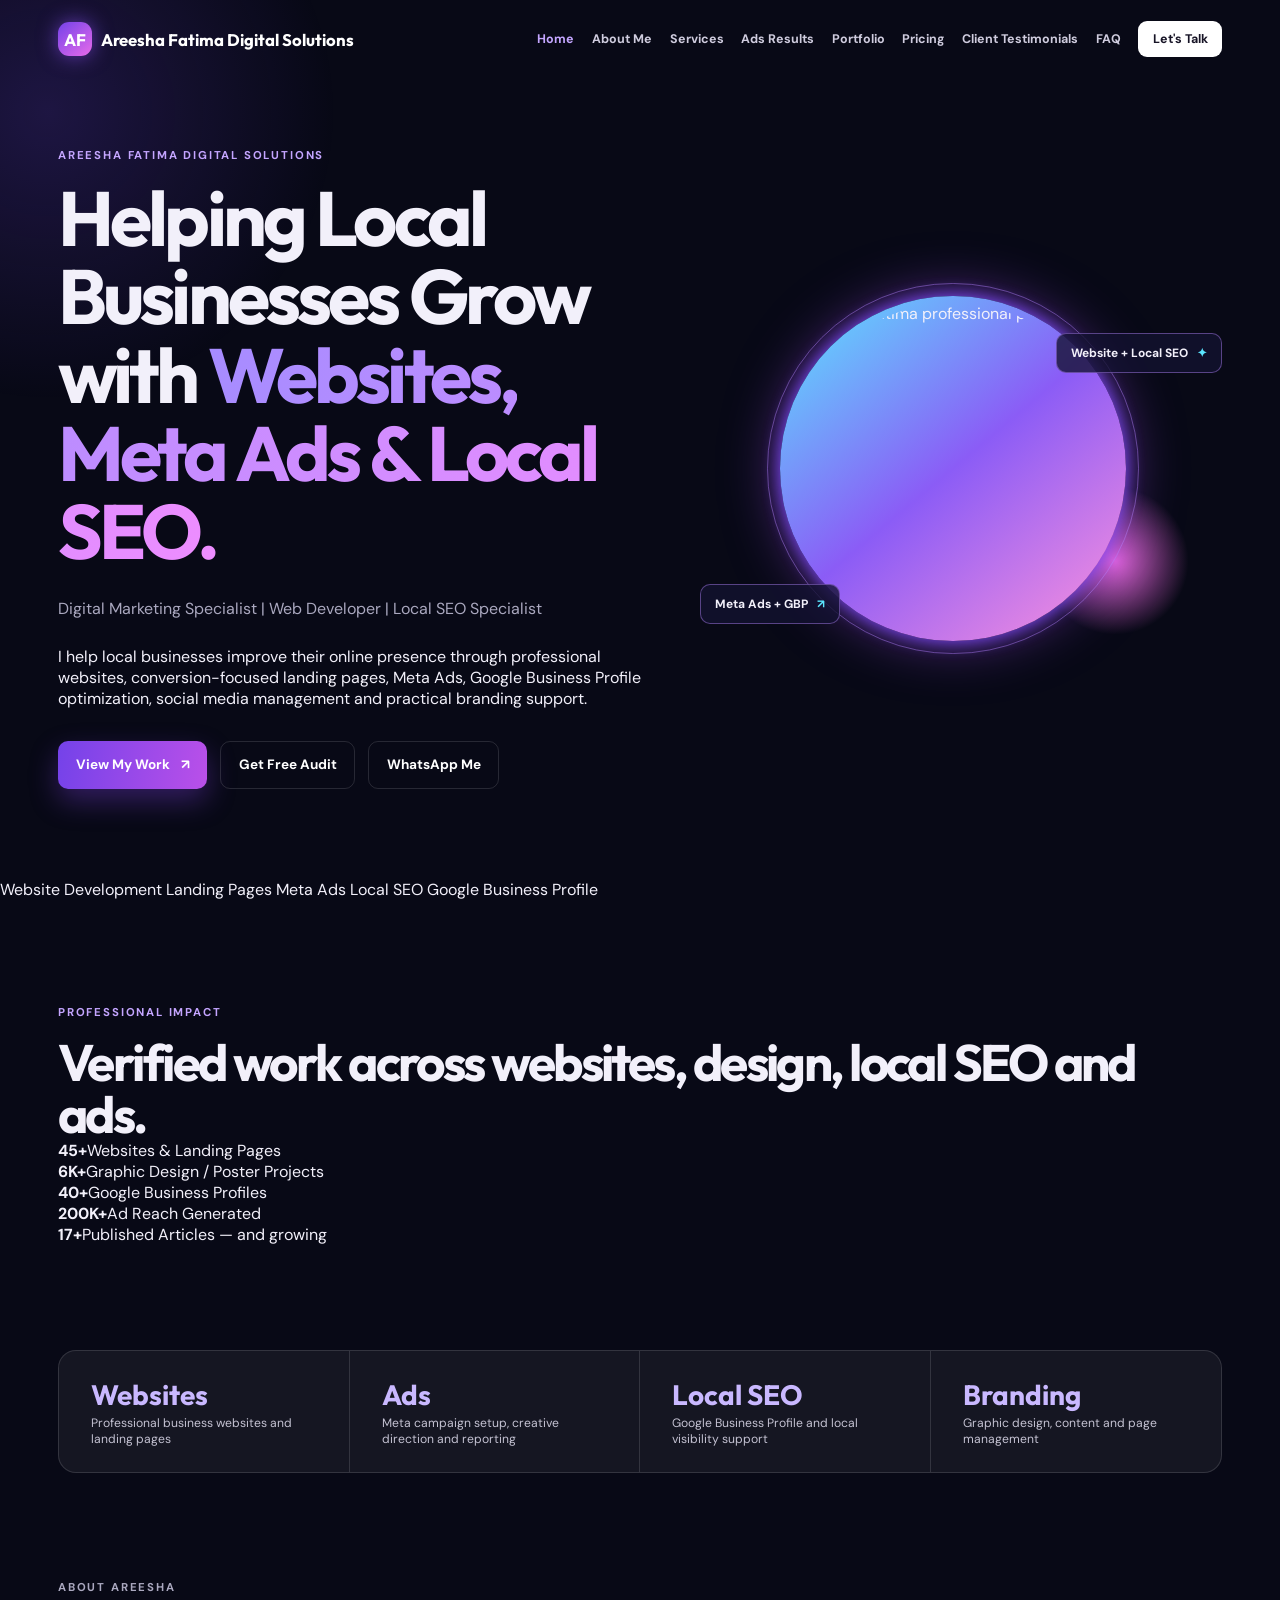
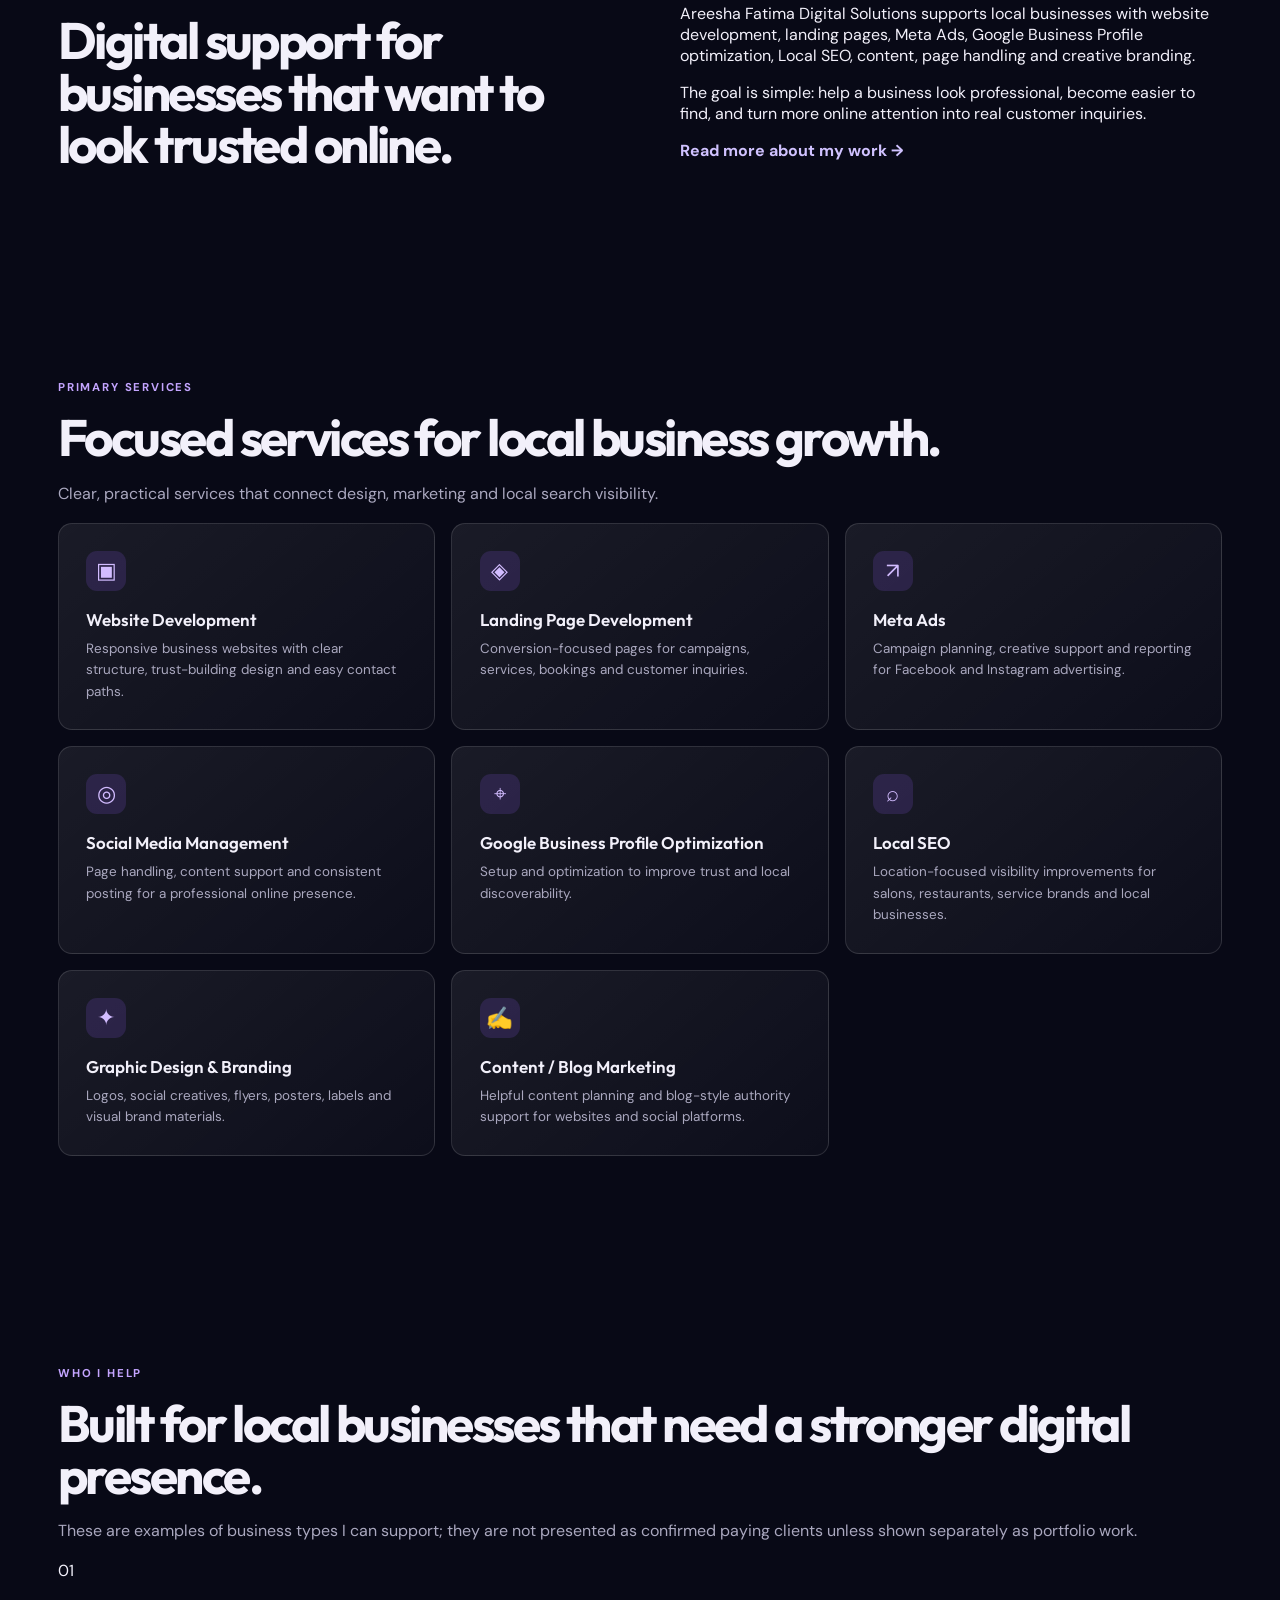
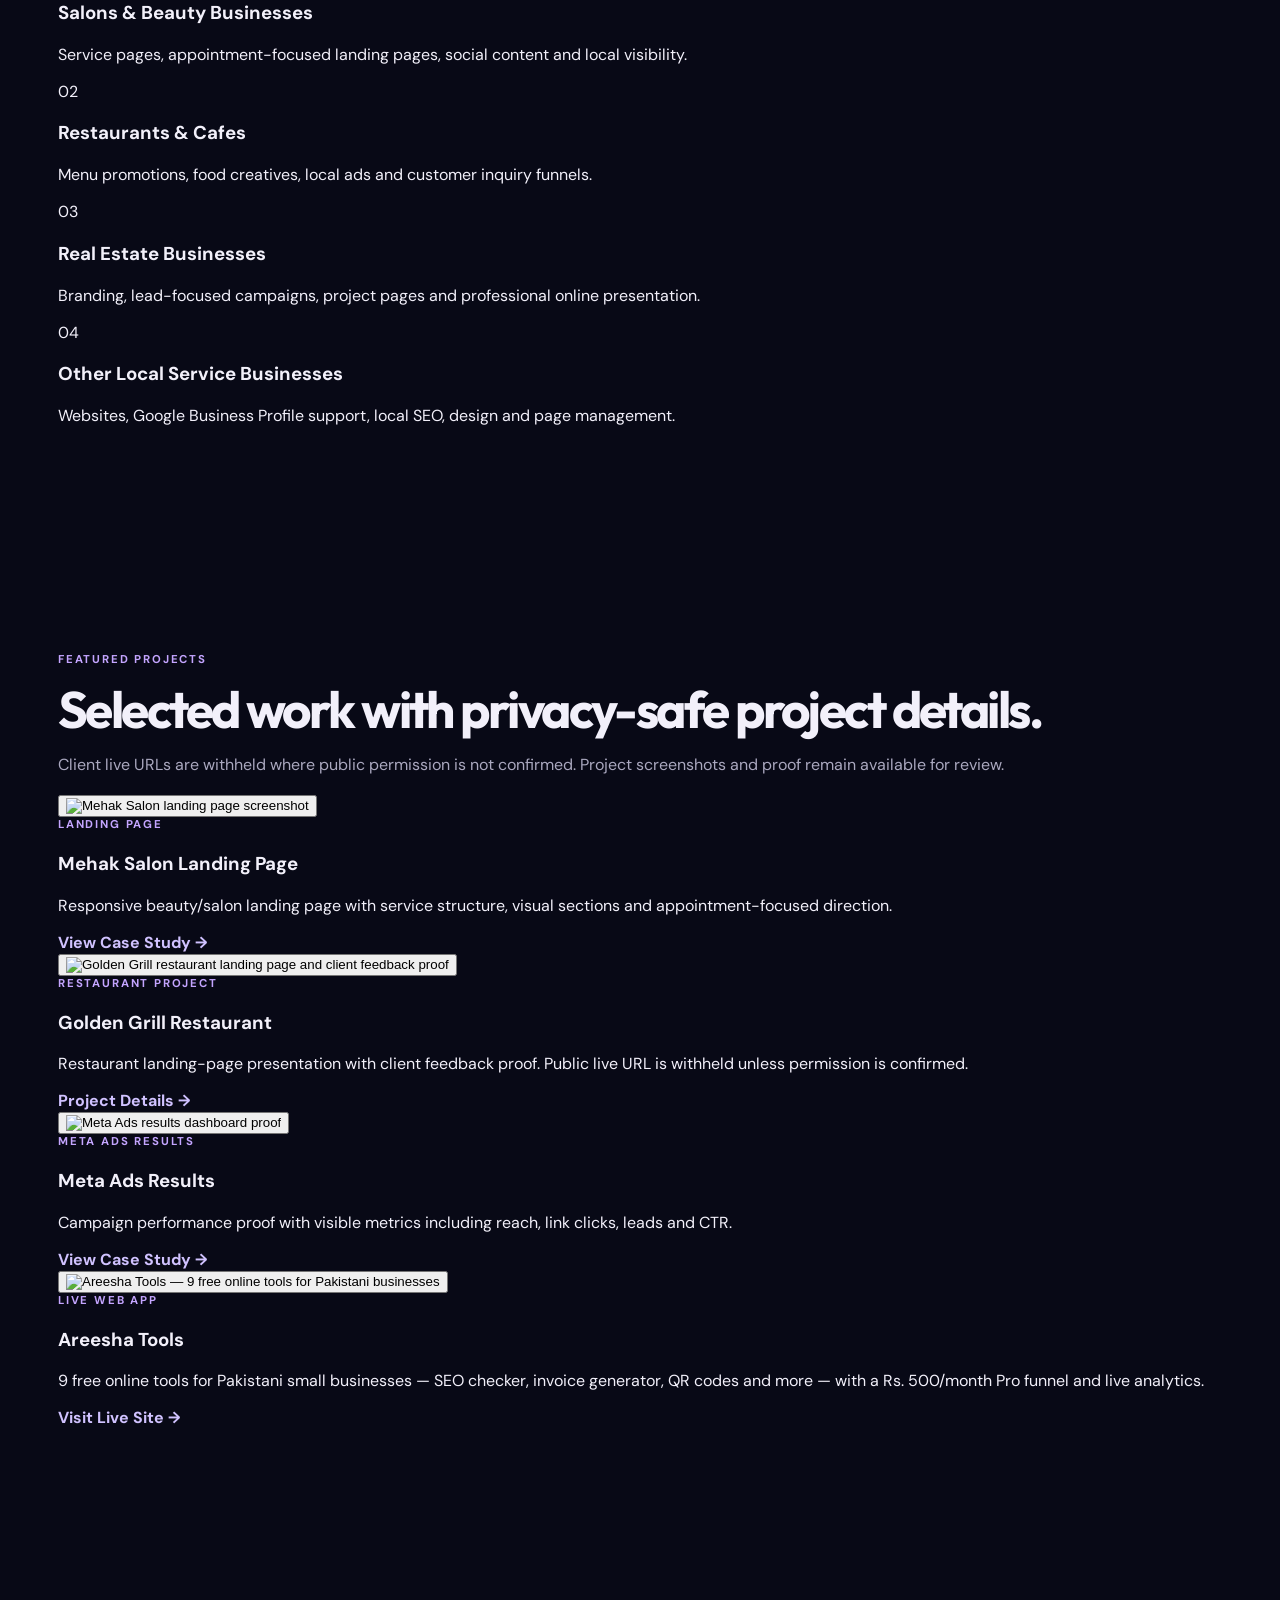
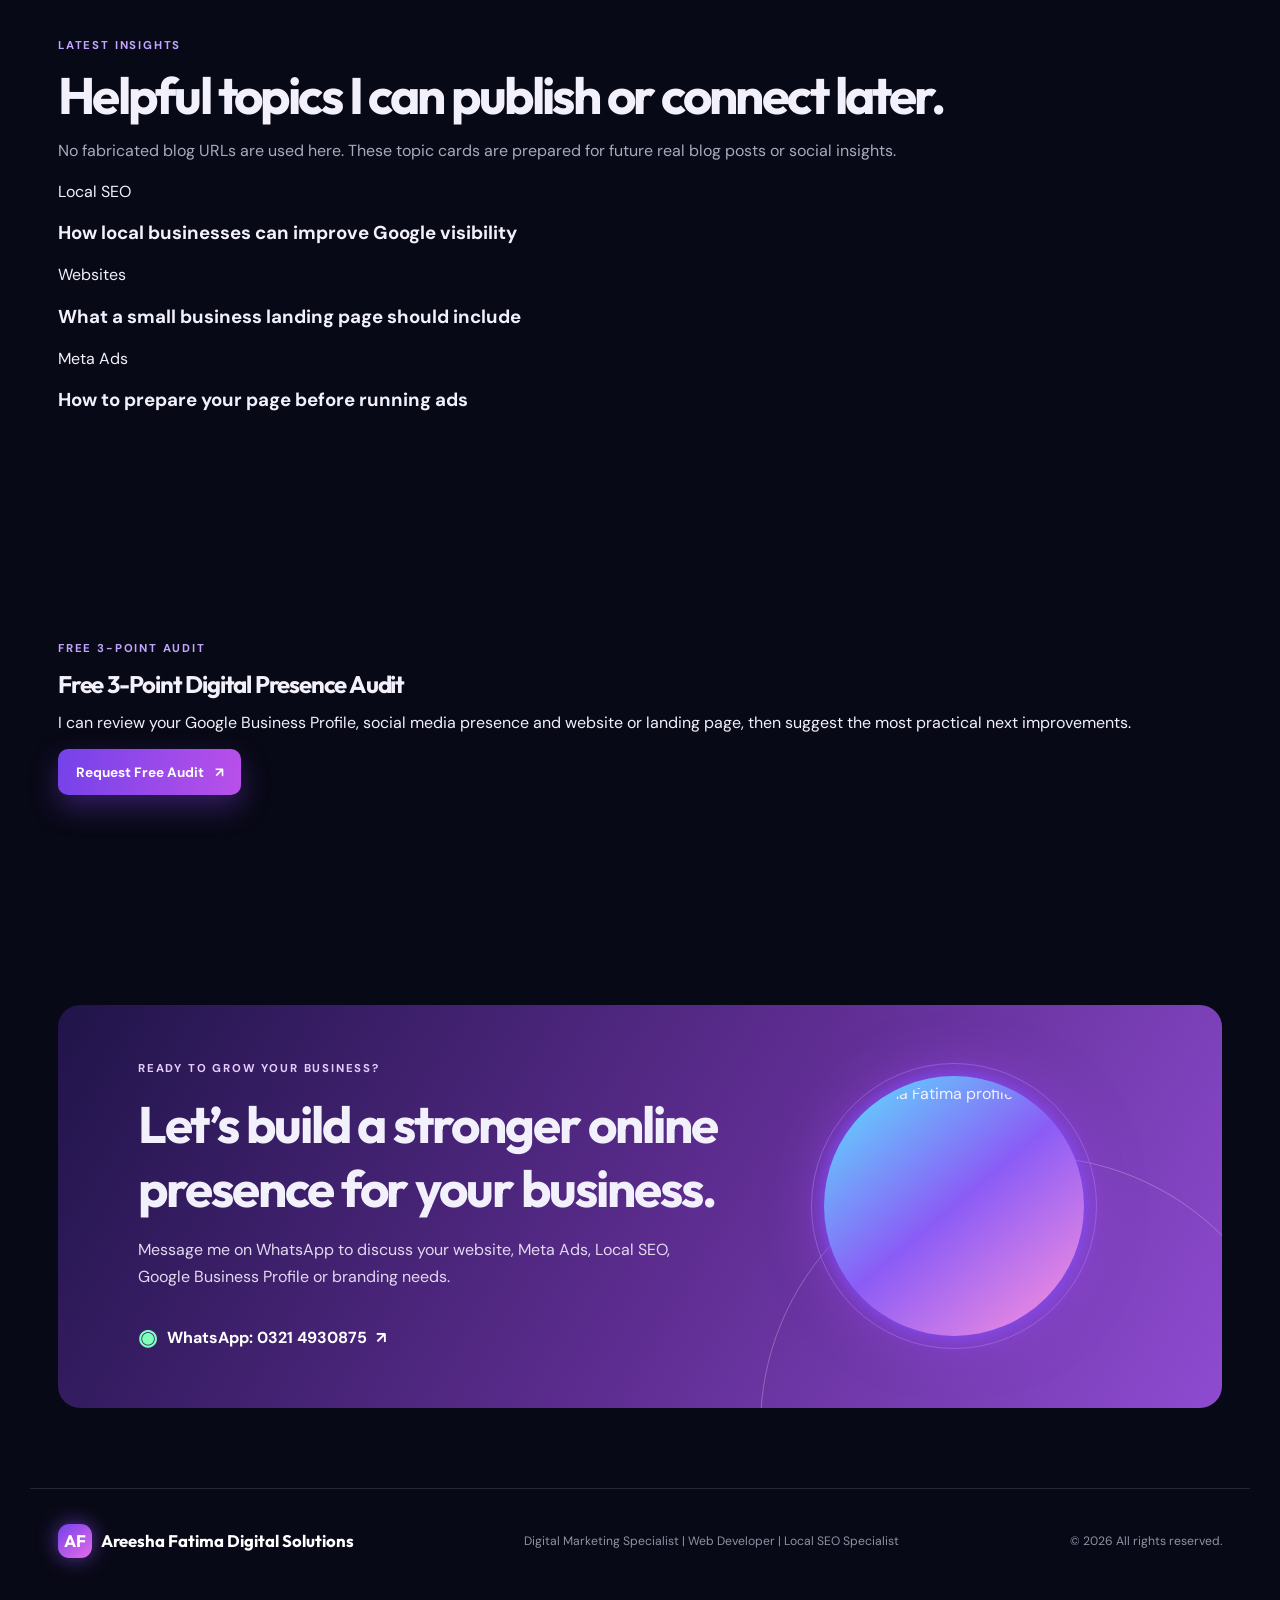
==== index.html @ 8c3176f9 "Portfolio site with Areesha Tools project (root files)" ====
<!doctype html>
<html lang="en">
<head>
  <meta charset="utf-8">
  <meta name="viewport" content="width=device-width,initial-scale=1">
  <title>Digital Marketing, Websites & Local SEO Lahore | Areesha Fatima</title>
  <meta name="description" content="Areesha Fatima Digital Solutions helps local businesses in Lahore grow with website development, landing pages, Meta Ads, Google Business Profile optimization, Local SEO and branding.">
  <link rel="canonical" href="https://areesha-fatima-official-portfolio.vercel.app/">
  <meta property="og:title" content="Areesha Fatima Digital Solutions | Digital Marketing, Websites & Local SEO">
  <meta property="og:description" content="Digital marketing, Meta Ads, website development, landing pages, Google Business Profile optimization, Local SEO, social media and branding support in Lahore, Pakistan.">
  <meta property="og:url" content="https://areesha-fatima-official-portfolio.vercel.app/">
  <meta property="og:image" content="https://areesha-fatima-official-portfolio.vercel.app/assets/Screenshot_20260403-094013_Gallery.jpg">
  <meta property="og:image:alt" content="Areesha Fatima Digital Solutions brand profile image">
  <meta property="og:type" content="website">
  <meta name="twitter:card" content="summary_large_image">
  <meta name="twitter:title" content="Areesha Fatima Digital Solutions">
  <meta name="twitter:description" content="Websites, Meta Ads, Google Business Profile, Local SEO, social media management and branding for local businesses.">
  <meta name="twitter:image" content="https://areesha-fatima-official-portfolio.vercel.app/assets/Screenshot_20260403-094013_Gallery.jpg">
  <script type="application/ld+json">
  {"@context":"https://schema.org","@graph":[{"@type":"WebSite","@id":"https://areesha-fatima-official-portfolio.vercel.app/#website","url":"https://areesha-fatima-official-portfolio.vercel.app/","name":"Areesha Fatima Digital Solutions","description":"Portfolio website for digital marketing, website development, Meta Ads, Google Business Profile optimization, Local SEO, social media management, branding and SEO blog writing services.","publisher":{"@id":"https://areesha-fatima-official-portfolio.vercel.app/#person"}},{"@type":"Person","@id":"https://areesha-fatima-official-portfolio.vercel.app/#person","name":"Areesha Fatima","brand":{"@type":"Brand","name":"Areesha Fatima Digital Solutions"},"jobTitle":"Digital Marketing Specialist, Web Developer and Local SEO Specialist","url":"https://areesha-fatima-official-portfolio.vercel.app/","image":"https://areesha-fatima-official-portfolio.vercel.app/assets/Screenshot_20260403-094013_Gallery.jpg","address":{"@type":"PostalAddress","addressLocality":"Lahore","addressCountry":"PK"}},{"@type":"ProfessionalService","@id":"https://areesha-fatima-official-portfolio.vercel.app/#service","name":"Areesha Fatima Digital Solutions","url":"https://areesha-fatima-official-portfolio.vercel.app/","image":"https://areesha-fatima-official-portfolio.vercel.app/assets/Screenshot_20260403-094013_Gallery.jpg","areaServed":{"@type":"Place","name":"Lahore, Pakistan"},"founder":{"@id":"https://areesha-fatima-official-portfolio.vercel.app/#person"},"serviceType":["Website Development","Landing Page Development","Meta Ads Management","Social Media Management","Google Business Profile Optimization","Local SEO","Graphic Design and Branding","Content and SEO Blog Writing"]}]}
  </script>
  <link rel="preconnect" href="https://fonts.googleapis.com">
  <link rel="preconnect" href="https://fonts.gstatic.com" crossorigin>
  <link href="https://fonts.googleapis.com/css2?family=DM+Sans:wght@400;500;600;700&family=Outfit:wght@500;600;700;800&display=swap" rel="stylesheet">
  <link rel="stylesheet" href="style.css">
  <!-- Google Analytics 4 Tracking Code -->
  <script async src="https://www.googletagmanager.com/gtag/js?id=G-4HN3K13MPY"></script>
  <script>
    window.dataLayer = window.dataLayer || [];
    function gtag(){dataLayer.push(arguments);}
    gtag('js', new Date());
    gtag('config', 'G-4HN3K13MPY');
  </script>
</head>
<body>
  <div class="cursor-glow"></div>
  <header class="site-header">
    <a class="brand" href="index.html"><span>AF</span>Areesha Fatima Digital Solutions</a>
    <button class="menu-toggle" aria-label="Open menu" aria-expanded="false"><i></i><i></i><i></i></button>
    <nav id="site-nav">
      <a class="active" href="index.html">Home</a>
      <a href="about.html">About Me</a>
      <a href="services.html">Services</a>
      <a href="meta-ads-results.html">Ads Results</a>
      <a href="portfolio.html">Portfolio</a>
      <a href="pricing.html">Pricing</a>
      <a href="client-feedback.html">Client Testimonials</a>
      <a href="faq.html">FAQ</a>
      <a class="nav-contact" href="contact.html">Let's Talk</a>
    </nav>
  </header>

  <main>
    <section class="hero">
      <div class="hero-copy">
        <p class="eyebrow">AREESHA FATIMA DIGITAL SOLUTIONS</p>
        <h1>Helping Local Businesses Grow with <em>Websites, Meta Ads &amp; Local SEO.</em></h1>
        <p class="hero-intro">Digital Marketing Specialist | Web Developer | Local SEO Specialist</p>
        <p class="hero-support">I help local businesses improve their online presence through professional websites, conversion-focused landing pages, Meta Ads, Google Business Profile optimization, social media management and practical branding support.</p>
        <div class="hero-actions">
          <a class="button primary" href="portfolio.html">View My Work <b>↗</b></a>
          <a class="button ghost" href="#free-audit">Get Free Audit</a>
          <a class="button ghost" href="https://wa.me/923214930875" target="_blank" rel="noopener">WhatsApp Me</a>
        </div>
      </div>

      <div class="hero-visual" aria-label="Areesha Fatima profile visual">
        <span class="orb orb-one"></span>
        <span class="orb orb-two"></span>
        <div class="profile-frame hero-profile"><img src="assets/Screenshot_20260403-094013_Gallery.jpg" alt="Areesha Fatima professional profile image"></div>
        <div class="hero-tag tag-top">Website + Local SEO <span>✦</span></div>
        <div class="hero-tag tag-bottom">Meta Ads + GBP <span>↗</span></div>
      </div>
    </section>

    <div class="hero-highlights">
      <span>Website Development</span>
      <span>Landing Pages</span>
      <span>Meta Ads</span>
      <span>Local SEO</span>
      <span>Google Business Profile</span>
    </div>

    <section class="professional-impact section">
      <div class="section-heading">
        <p class="eyebrow">PROFESSIONAL IMPACT</p>
        <h2>Verified work across websites, design, local SEO and ads.</h2>
      </div>
      <div class="impact-grid">
        <article><strong>45+</strong><span>Websites &amp; Landing Pages</span></article>
        <article><strong>6K+</strong><span>Graphic Design / Poster Projects</span></article>
        <article><strong>40+</strong><span>Google Business Profiles</span></article>
        <article><strong>200K+</strong><span>Ad Reach Generated</span></article>
        <article><strong>17+</strong><span>Published Articles — and growing</span></article>
      </div>
    </section>

    <section class="stats section-tight capability-strip" aria-label="Core capabilities">
      <div><strong>Websites</strong><span>Professional business websites and landing pages</span></div>
      <div><strong>Ads</strong><span>Meta campaign setup, creative direction and reporting</span></div>
      <div><strong>Local SEO</strong><span>Google Business Profile and local visibility support</span></div>
      <div><strong>Branding</strong><span>Graphic design, content and page management</span></div>
    </section>

    <section class="home-intro section" id="about-preview">
      <div class="section-copy">
        <p class="eyebrow">ABOUT AREESHA</p>
        <h2>Digital support for businesses that want to look trusted online.</h2>
      </div>
      <div>
        <p>Areesha Fatima Digital Solutions supports local businesses with website development, landing pages, Meta Ads, Google Business Profile optimization, Local SEO, content, page handling and creative branding.</p>
        <p>The goal is simple: help a business look professional, become easier to find, and turn more online attention into real customer inquiries.</p>
        <a class="text-link" href="about.html">Read more about my work →</a>
      </div>
    </section>

    <section class="section home-services">
      <div class="section-heading">
        <p class="eyebrow">PRIMARY SERVICES</p>
        <h2>Focused services for local business growth.</h2>
        <p>Clear, practical services that connect design, marketing and local search visibility.</p>
      </div>
      <div class="service-grid">
        <article class="service-card"><span class="service-icon">▣</span><h3>Website Development</h3><p>Responsive business websites with clear structure, trust-building design and easy contact paths.</p></article>
        <article class="service-card"><span class="service-icon">◈</span><h3>Landing Page Development</h3><p>Conversion-focused pages for campaigns, services, bookings and customer inquiries.</p></article>
        <article class="service-card"><span class="service-icon">↗</span><h3>Meta Ads</h3><p>Campaign planning, creative support and reporting for Facebook and Instagram advertising.</p></article>
        <article class="service-card"><span class="service-icon">◎</span><h3>Social Media Management</h3><p>Page handling, content support and consistent posting for a professional online presence.</p></article>
        <article class="service-card"><span class="service-icon">⌖</span><h3>Google Business Profile Optimization</h3><p>Setup and optimization to improve trust and local discoverability.</p></article>
        <article class="service-card"><span class="service-icon">⌕</span><h3>Local SEO</h3><p>Location-focused visibility improvements for salons, restaurants, service brands and local businesses.</p></article>
        <article class="service-card"><span class="service-icon">✦</span><h3>Graphic Design &amp; Branding</h3><p>Logos, social creatives, flyers, posters, labels and visual brand materials.</p></article>
        <article class="service-card"><span class="service-icon">✍</span><h3>Content / Blog Marketing</h3><p>Helpful content planning and blog-style authority support for websites and social platforms.</p></article>
      </div>
    </section>

    <section class="section who-help">
      <div class="section-heading">
        <p class="eyebrow">WHO I HELP</p>
        <h2>Built for local businesses that need a stronger digital presence.</h2>
        <p>These are examples of business types I can support; they are not presented as confirmed paying clients unless shown separately as portfolio work.</p>
      </div>
      <div class="audience-grid">
        <article><span>01</span><h3>Salons &amp; Beauty Businesses</h3><p>Service pages, appointment-focused landing pages, social content and local visibility.</p></article>
        <article><span>02</span><h3>Restaurants &amp; Cafes</h3><p>Menu promotions, food creatives, local ads and customer inquiry funnels.</p></article>
        <article><span>03</span><h3>Real Estate Businesses</h3><p>Branding, lead-focused campaigns, project pages and professional online presentation.</p></article>
        <article><span>04</span><h3>Other Local Service Businesses</h3><p>Websites, Google Business Profile support, local SEO, design and page management.</p></article>
      </div>
    </section>

    <section class="section featured-projects">
      <div class="section-heading">
        <p class="eyebrow">FEATURED PROJECTS</p>
        <h2>Selected work with privacy-safe project details.</h2>
        <p>Client live URLs are withheld where public permission is not confirmed. Project screenshots and proof remain available for review.</p>
      </div>
      <div class="featured-project-grid">
        <article>
          <button data-lightbox="assets/mehak-bridal-hero.jpg" data-caption="Mehak Salon landing page project">
            <img src="assets/mehak-bridal-hero.jpg" alt="Mehak Salon landing page screenshot">
          </button>
          <div>
            <p class="eyebrow">LANDING PAGE</p>
            <h3>Mehak Salon Landing Page</h3>
            <p>Responsive beauty/salon landing page with service structure, visual sections and appointment-focused direction.</p>
            <a class="text-link" href="portfolio.html">View Case Study →</a>
          </div>
        </article>
        <article>
          <button data-lightbox="assets/golden-grill-feedback-proof.png" data-caption="Golden Grill restaurant landing page with client feedback proof">
            <img src="assets/golden-grill-feedback-proof.png" alt="Golden Grill restaurant landing page and client feedback proof">
          </button>
          <div>
            <p class="eyebrow">RESTAURANT PROJECT</p>
            <h3>Golden Grill Restaurant</h3>
            <p>Restaurant landing-page presentation with client feedback proof. Public live URL is withheld unless permission is confirmed.</p>
            <a class="text-link" href="portfolio.html">Project Details →</a>
          </div>
        </article>
        <article>
          <button data-lightbox="assets/ad-campaign-dashboard.png" data-caption="Meta Ads results dashboard proof">
            <img src="assets/ad-campaign-dashboard.png" alt="Meta Ads results dashboard proof">
          </button>
          <div>
            <p class="eyebrow">META ADS RESULTS</p>
            <h3>Meta Ads Results</h3>
            <p>Campaign performance proof with visible metrics including reach, link clicks, leads and CTR.</p>
            <a class="text-link" href="meta-ads-results.html">View Case Study →</a>
          </div>
        </article>
        <article>
          <button data-lightbox="assets/areesha-tools-card.jpg" data-caption="Areesha Tools — 9 free online tools platform">
            <img src="assets/areesha-tools-card.jpg" alt="Areesha Tools — 9 free online tools for Pakistani businesses">
          </button>
          <div>
            <p class="eyebrow">LIVE WEB APP</p>
            <h3>Areesha Tools</h3>
            <p>9 free online tools for Pakistani small businesses — SEO checker, invoice generator, QR codes and more — with a Rs. 500/month Pro funnel and live analytics.</p>
            <a class="text-link" href="https://areesha-tools.vercel.app/" target="_blank" rel="noopener">Visit Live Site →</a>
          </div>
        </article>
      </div>
    </section>

    <section class="section latest-insights">
      <div class="section-heading">
        <p class="eyebrow">LATEST INSIGHTS</p>
        <h2>Helpful topics I can publish or connect later.</h2>
        <p>No fabricated blog URLs are used here. These topic cards are prepared for future real blog posts or social insights.</p>
      </div>
      <div class="insight-grid">
        <article><span>Local SEO</span><h3>How local businesses can improve Google visibility</h3></article>
        <article><span>Websites</span><h3>What a small business landing page should include</h3></article>
        <article><span>Meta Ads</span><h3>How to prepare your page before running ads</h3></article>
      </div>
    </section>

    <section class="free-audit section" id="free-audit">
      <div>
        <p class="eyebrow">FREE 3-POINT AUDIT</p>
        <h2>Free 3-Point Digital Presence Audit</h2>
        <p>I can review your Google Business Profile, social media presence and website or landing page, then suggest the most practical next improvements.</p>
      </div>
      <a class="button primary" href="https://wa.me/923214930875?text=Assalam-o-Alaikum%2C%20I%20want%20a%20Free%203-Point%20Digital%20Presence%20Audit." target="_blank" rel="noopener">Request Free Audit <b>↗</b></a>
    </section>

    <section class="contact section">
      <div class="contact-card">
        <div class="contact-copy">
          <p class="eyebrow">READY TO GROW YOUR BUSINESS?</p>
          <h2>Let’s build a stronger online presence for your business.</h2>
          <p>Message me on WhatsApp to discuss your website, Meta Ads, Local SEO, Google Business Profile or branding needs.</p>
          <a class="whatsapp-line" href="https://wa.me/923214930875" target="_blank" rel="noopener"><span>◉</span> WhatsApp: 0321 4930875 <b>↗</b></a>
        </div>
        <div class="contact-portrait">
          <div class="profile-frame contact-profile"><img src="assets/Screenshot_20260403-094013_Gallery.jpg" alt="Areesha Fatima profile image"></div>
        </div>
      </div>
    </section>
  </main>

  <footer>
    <a class="brand" href="index.html"><span>AF</span>Areesha Fatima Digital Solutions</a>
    <p>Digital Marketing Specialist | Web Developer | Local SEO Specialist</p>
    <p>© <span id="year"></span> All rights reserved.</p>
  </footer>
  <button class="lightbox" id="lightbox"><img src="" alt=""><span class="lightbox-caption"></span><i>×</i></button>
  <script src="script.js"></script>
</body>
</html>
---- style.css ----
:root{--ink:#080916;--text:#f2f0fa;--muted:#aaa8bf;--violet:#8b5cf6;--pink:#e568e7;--cyan:#5be6ff;--line:rgba(255,255,255,.13);--card:rgba(255,255,255,.055);--shadow:0 20px 55px rgba(4,2,18,.4)}*{box-sizing:border-box}html{scroll-behavior:smooth}body{margin:0;background:#080916;color:var(--text);font-family:'DM Sans',sans-serif;overflow-x:hidden}.cursor-glow{position:fixed;z-index:-1;width:38rem;height:38rem;top:-12rem;left:-16rem;background:radial-gradient(circle,rgba(118,72,245,.2),transparent 67%);pointer-events:none}.site-header{height:78px;max-width:1220px;margin:auto;padding:0 28px;display:flex;align-items:center;justify-content:space-between;position:relative;z-index:5}.brand{color:#fff;text-decoration:none;display:flex;gap:.55rem;align-items:center;font:700 1.05rem Outfit,sans-serif}.brand span{width:34px;height:34px;display:grid;place-items:center;border-radius:11px;background:linear-gradient(140deg,#7442e9,#e76bea);box-shadow:0 0 20px rgba(145,84,255,.6)}nav{display:flex;align-items:center;gap:1.1rem}nav a{color:#cfccde;text-decoration:none;font-size:.78rem;font-weight:700;white-space:nowrap}nav a:hover,nav a.active:not(.nav-contact){color:#c4a6ff}.nav-contact{color:#171426!important;background:#fff;padding:.65rem .9rem;border-radius:9px}.menu-toggle{display:none;background:none;border:0}.hero{max-width:1220px;margin:auto;padding:70px 28px 90px;min-height:650px;display:grid;grid-template-columns:1.05fr .95fr;align-items:center;gap:2rem}.eyebrow{color:#c4a5ff;font-size:.71rem;letter-spacing:.16em;font-weight:700;margin:0 0 1rem}.hero h1,.page-hero h1,h2{font-family:Outfit,sans-serif;line-height:1.02;letter-spacing:-.05em;margin:0}.hero h1{font-size:clamp(3.2rem,6vw,5.6rem);max-width:700px}em{font-style:normal;background:linear-gradient(100deg,#a68cff,#ee8dff);-webkit-background-clip:text;background-clip:text;color:transparent}.hero-intro,.page-hero>p:last-child{color:var(--muted);line-height:1.7;max-width:610px;margin:1.5rem 0}.experience{font-size:.9rem;font-weight:700}.hero-actions{display:flex;gap:.8rem;margin-top:2rem}.button{display:inline-flex;align-items:center;justify-content:center;gap:.7rem;padding:.9rem 1.1rem;border-radius:10px;text-decoration:none;font-size:.85rem;font-weight:700;transition:.2s}.button:hover{transform:translateY(-3px)}.primary{color:#fff;background:linear-gradient(100deg,#7442e9,#ba50e9);box-shadow:0 12px 28px rgba(128,67,233,.35)}.ghost{color:#fff;border:1px solid var(--line)}.hero-visual{min-height:410px;display:grid;place-items:center;position:relative}.profile-frame{padding:7px;border-radius:50%;position:relative;background:linear-gradient(140deg,var(--cyan),var(--violet),#ff93dd);box-shadow:0 0 18px #814cff,0 0 55px rgba(170,79,255,.5)}.profile-frame:after{content:'';position:absolute;inset:-13px;border:1px solid rgba(179,128,255,.45);border-radius:50%}.profile-frame img{width:100%;height:100%;display:block;border-radius:50%;object-fit:cover;object-position:40% 24%}.hero-profile{width:min(27vw,375px);aspect-ratio:1}.orb{position:absolute;border-radius:50%;z-index:-1}.orb-one{width:340px;height:340px;background:radial-gradient(circle,#423caa,transparent 65%)}.orb-two{width:160px;height:160px;right:5%;bottom:8%;background:radial-gradient(circle,#df64d5,transparent 65%)}.hero-tag{position:absolute;padding:.7rem .85rem;border-radius:10px;background:rgba(20,19,49,.78);border:1px solid rgba(181,134,255,.43);font-size:.75rem;font-weight:700}.hero-tag span{color:var(--cyan);margin-left:.4rem}.tag-top{right:0;top:17%}.tag-bottom{left:3%;bottom:12%}.section{max-width:1220px;margin:auto;padding:105px 28px}.section-tight{max-width:1164px;margin:auto;display:grid;grid-template-columns:repeat(4,1fr);border:1px solid var(--line);background:var(--card);border-radius:18px}.stats div{padding:1.6rem 2rem;display:grid;gap:.2rem;border-right:1px solid var(--line)}.stats div:last-child{border:0}.stats strong{font:700 1.75rem Outfit,sans-serif;color:#c9b8ff}.stats span{font-size:.76rem;color:#c4c2d2}.section-copy h2,.section-heading h2{font-size:clamp(2.35rem,4vw,3.8rem)}.section-copy p,.section-heading>p:last-child{color:var(--muted);line-height:1.7}.text-link{color:#d0c2ff;text-decoration:none;font-weight:700}.home-intro{display:grid;grid-template-columns:1fr 1fr;gap:5rem;align-items:center}.quick-links{border-top:1px solid var(--line)}.quick-links a{display:flex;gap:1rem;align-items:center;padding:1rem .2rem;border-bottom:1px solid var(--line);color:#eeeaf8;text-decoration:none;font:600 1.1rem Outfit,sans-serif}.quick-links b{font-size:.7rem;color:#b799ff}.quick-links span{margin-left:auto;color:#c7b4ff}.page-hero{max-width:1220px;margin:auto;padding:100px 28px 72px;background:radial-gradient(circle at 75% 40%,rgba(111,65,235,.17),transparent 33%)}.page-hero h1{font-size:clamp(3.1rem,6vw,5.7rem)}.top-less{padding-top:25px}.service-grid{display:grid;grid-template-columns:repeat(3,1fr);gap:1rem}.service-card{padding:1.7rem;border-radius:14px;border:1px solid var(--line);background:linear-gradient(140deg,rgba(255,255,255,.075),rgba(255,255,255,.025));transition:.2s}.service-card:hover{transform:translateY(-7px);border-color:#a574ff;box-shadow:0 16px 34px rgba(91,48,210,.17)}.service-icon{width:40px;height:40px;display:grid;place-items:center;border-radius:11px;background:rgba(148,96,255,.16);color:#d2bcff;font-size:1.35rem}.service-card h3{font:600 1.06rem Outfit,sans-serif;margin:1.1rem 0 .5rem}.service-card p{margin:0;color:var(--muted);font-size:.84rem;line-height:1.6}.service-feature,.case-study,.trust-showcase{display:grid;grid-template-columns:1fr 1fr;gap:4rem;align-items:center}.service-feature h2,.case-study h2,.trust-showcase h2,.contact-details h2{font:700 clamp(2.3rem,4vw,3.7rem) Outfit,sans-serif;letter-spacing:-.04em;margin:0}.service-feature p,.case-study p,.trust-showcase p{color:var(--muted);line-height:1.7}.service-feature img,.showcase-image img,.large-feedback img{width:100%;display:block;border-radius:14px}.service-feature img{border:1px solid rgba(160,112,255,.38);box-shadow:var(--shadow)}.results-metrics{display:grid;grid-template-columns:repeat(4,1fr);gap:1rem}.results-metrics div{padding:1.4rem;border:1px solid var(--line);border-radius:14px;background:var(--card)}.results-metrics b{display:block;font:700 2rem Outfit,sans-serif;color:#c8b5ff}.results-metrics span{font-size:.78rem;color:var(--muted)}.showcase-image,.large-feedback,.three-image-grid button,.feedback-grid button{padding:0;border:1px solid var(--line);background:#17152a;border-radius:14px;overflow:hidden;cursor:zoom-in}.check-list{list-style:none;padding:0;color:#d5c8ee;line-height:2}.check-list li:before{content:'✓';color:#bb95ff;margin-right:.6rem}.three-image-grid{display:grid;grid-template-columns:repeat(3,1fr);gap:1rem}.three-image-grid img{display:block;width:100%;height:390px;object-fit:cover}.price-columns{display:grid;grid-template-columns:1.2fr .8fr;gap:1rem}.price-group{border:1px solid var(--line);border-radius:18px;background:rgba(15,14,36,.65);padding:1.4rem}.price-group-title{display:flex;align-items:center;gap:.75rem;margin-bottom:1rem}.price-group-title span{color:#c4a6ff;font:700 .75rem Outfit,sans-serif;border:1px solid #8861e0;border-radius:8px;padding:.35rem}.price-group-title h3{font:600 1.2rem Outfit,sans-serif;margin:0}.price-list{display:grid;grid-template-columns:repeat(2,1fr);gap:.6rem}.price-item{border:1px solid rgba(255,255,255,.09);padding:.9rem;border-radius:10px}.price-item h4{margin:0 0 .35rem;font-size:.82rem}.price-item p{margin:0;color:#c6b7ff;font-size:.8rem;font-weight:700}.price-item small{display:block;color:#89879d;margin-top:.25rem;font-size:.66rem}.package-list{display:grid;gap:.65rem}.package-list article{position:relative;padding:1rem;border:1px solid rgba(255,255,255,.1);border-radius:11px}.package-list article.featured{border-color:#a96dff;background:linear-gradient(115deg,rgba(116,70,246,.27),rgba(227,95,236,.12))}.package-list h3{margin:0 0 .45rem;font:600 .92rem Outfit,sans-serif}.package-list strong{font:700 1.35rem Outfit,sans-serif;color:#e2d6ff}.package-list small{font:500 .7rem DM Sans;color:#a9a4bd}.package-list p{margin:.4rem 0 0;color:var(--muted);font-size:.72rem}.package-list article>span{position:absolute;right:.7rem;top:.7rem;font-size:.57rem;letter-spacing:.08em;color:#e1c3ff}.pricing-note{display:flex;gap:1rem;max-width:950px;margin:1.3rem auto 0;padding:1rem 1.2rem;border:1px solid rgba(173,119,255,.4);background:rgba(127,73,227,.1);border-radius:12px;color:#cfcadb}.pricing-note b{color:#dfc0ff;white-space:nowrap;font-size:.8rem}.pricing-note p{margin:0;font-size:.8rem;line-height:1.55}.pricing-cta,.faq-contact{text-align:center;margin-top:2rem}.portfolio{max-width:1320px}.portfolio-filters{display:flex;gap:.55rem;flex-wrap:wrap;margin-bottom:1.5rem}.portfolio-filters button{font:600 .75rem DM Sans;color:#bbb8ca;background:transparent;border:1px solid var(--line);padding:.55rem .8rem;border-radius:99px;cursor:pointer}.portfolio-filters button.active,.portfolio-filters button:hover{background:#9670f9;border-color:#9670f9;color:#fff}.portfolio-grid{display:grid;grid-template-columns:repeat(4,1fr);gap:1rem}.work-card{padding:0;border:1px solid var(--line);border-radius:13px;overflow:hidden;background:#151426;color:white;text-align:left;cursor:pointer;transition:.25s}.work-card:hover{transform:translateY(-6px);border-color:#9d77f6;box-shadow:0 16px 36px rgba(99,60,220,.23)}.work-card img{display:block;width:100%;height:220px;object-fit:cover;transition:.5s}.work-card:hover img{transform:scale(1.07)}.work-card-info{padding:.75rem .85rem;display:flex;justify-content:space-between;gap:.4rem;align-items:center}.work-card h3{font:600 .82rem Outfit,sans-serif;margin:0}.work-card span{font-size:.63rem;color:#c1a2ff;white-space:nowrap}.work-card.hidden{display:none}.trust-steps{display:grid;gap:.7rem;margin-top:1.5rem}.trust-steps div{display:flex;gap:.8rem;align-items:center;border-bottom:1px solid var(--line);padding-bottom:.7rem;color:#d7d0e8;font-size:.86rem}.trust-steps b{font:.7rem Outfit,sans-serif;color:#bd9cff}.large-feedback{display:block}.feedback-grid{display:grid;grid-template-columns:1.3fr 1fr 1fr;gap:1rem}.feedback-grid img{display:block;width:100%;height:360px;object-fit:cover}.faq{max-width:930px}.faq-list{border-top:1px solid var(--line)}.faq-item{border-bottom:1px solid var(--line)}.faq-question{width:100%;border:0;background:transparent;color:#f1effa;display:flex;justify-content:space-between;align-items:center;text-align:left;padding:1.15rem .3rem;cursor:pointer;font:600 1rem Outfit,sans-serif}.faq-question span{color:#c5a6ff;font-size:1.4rem}.faq-answer{max-height:0;overflow:hidden;color:#adaabd;font-size:.9rem;line-height:1.6;transition:.3s}.faq-item.open .faq-answer{max-height:150px;padding:0 .3rem 1.15rem}.faq-item.open .faq-question span{transform:rotate(45deg)}.contact{padding-bottom:80px}.contact-card{min-height:400px;border-radius:22px;padding:3.5rem 5rem;overflow:hidden;position:relative;background:linear-gradient(120deg,#201449,#5e2d91 55%,#8e4bd1);display:grid;grid-template-columns:1.25fr .75fr;align-items:center}.contact-card:before{content:'';position:absolute;width:540px;height:540px;border-radius:50%;right:-80px;bottom:-290px;border:1px solid rgba(255,255,255,.25)}.contact-copy{position:relative;z-index:1}.contact-copy .eyebrow{color:#e8ceff}.contact-copy h2{font:700 clamp(2.3rem,4vw,3.7rem) Outfit,sans-serif;letter-spacing:-.04em;margin:0;max-width:650px}.contact-copy>p:not(.eyebrow){max-width:570px;line-height:1.7;color:#e3d9ef}.whatsapp-line{display:inline-flex;align-items:center;gap:.6rem;margin-top:1rem;color:#fff;text-decoration:none;font-weight:700}.whatsapp-line span{color:#7effbc;font-size:1.4rem}.contact-portrait{display:grid;place-items:center}.contact-profile{width:260px;height:260px}.contact-details{display:flex;justify-content:space-between;align-items:center;padding-top:0}footer{max-width:1220px;margin:auto;border-top:1px solid var(--line);padding:2rem 28px 3rem;display:flex;gap:2rem;align-items:center;justify-content:space-between;color:#9290a5;font-size:.76rem}.lightbox{display:none;position:fixed;z-index:99;inset:0;width:100%;height:100%;background:rgba(4,3,13,.94);border:0;padding:4rem;cursor:zoom-out;place-items:center}.lightbox.show{display:grid}.lightbox img{max-width:100%;max-height:82vh;object-fit:contain;border-radius:8px;box-shadow:0 0 80px rgba(145,87,255,.25)}.lightbox-caption{color:#e0d9f4;margin-top:.75rem;font-size:.85rem}.lightbox i{position:absolute;right:2rem;top:1rem;color:white;font:300 2.5rem DM Sans;font-style:normal}.reveal{opacity:0;transform:translateY(18px);transition:.6s}.reveal.visible{opacity:1;transform:none}@media(max-width:950px){nav{gap:.55rem}nav a{font-size:.65rem}.hero{grid-template-columns:1fr;text-align:center}.hero-copy{display:flex;flex-direction:column;align-items:center}.hero-visual{order:-1;min-height:340px}.home-intro,.service-feature,.case-study,.trust-showcase,.contact-card,.price-columns{grid-template-columns:1fr}.home-intro{gap:2.5rem}.service-feature,.case-study,.trust-showcase{gap:2rem}.service-feature img{max-height:400px;object-fit:cover}.portfolio-grid{grid-template-columns:repeat(3,1fr)}.contact-portrait{display:none}.contact-card{padding:3rem}.results-metrics{grid-template-columns:repeat(2,1fr)}}@media(max-width:640px){.site-header{height:68px;padding:0 19px}.menu-toggle{display:grid;gap:4px;padding:7px;cursor:pointer}.menu-toggle i{width:23px;height:2px;background:#fff;display:block}.site-header nav{position:absolute;top:60px;right:14px;left:14px;padding:1rem;background:#16142b;border:1px solid var(--line);border-radius:12px;display:none;flex-direction:column;align-items:stretch;gap:.25rem;box-shadow:var(--shadow)}.site-header nav.open{display:flex}.site-header nav a{padding:.65rem;font-size:.8rem}.nav-contact{text-align:center}.hero{padding:45px 21px 65px}.hero h1{font-size:3.05rem}.hero-actions{width:100%;flex-direction:column}.hero-visual{min-height:300px}.hero-profile{width:240px}.hero-tag{font-size:.66rem}.tag-top{right:0}.tag-bottom{left:0}.page-hero{padding:64px 21px 48px}.section{padding:70px 21px}.section-tight{margin:0 16px;grid-template-columns:repeat(2,1fr)}.stats div{padding:1.25rem;border-bottom:1px solid var(--line)}.stats div:nth-child(2){border-right:0}.stats div:nth-last-child(-n+2){border-bottom:0}.service-grid,.price-list{grid-template-columns:1fr}.portfolio-grid{grid-template-columns:repeat(2,1fr);gap:.7rem}.work-card img{height:155px}.work-card-info{display:block}.work-card-info span{display:block;margin-top:.2rem}.three-image-grid,.feedback-grid{grid-template-columns:1fr}.three-image-grid img,.feedback-grid img{height:auto;max-height:500px;object-fit:contain}.pricing-note{display:block}.pricing-note p{margin-top:.5rem}.contact-card{padding:2.5rem 1.6rem}.contact-details{display:block}.contact-details .button{margin-top:1.4rem}footer{padding:2rem 21px;display:block}footer p{margin-top:1rem}.lightbox{padding:2rem 1rem}.lightbox i{right:1rem}}
.case-card button,.case-visual-stack button,.proof-card-grid button{display:block;width:100%;padding:0;border:1px solid var(--line);background:#151426;border-radius:14px;overflow:hidden;cursor:zoom-in}.case-card button img,.case-visual-stack button img,.proof-card-grid button img{display:block;width:100%;height:auto}.proof-card-grid{display:grid;grid-template-columns:repeat(3,1fr);gap:1rem}.proof-card-grid article{border:1px solid var(--line);border-radius:16px;background:var(--card);padding:1rem}.proof-card-grid article img{width:100%;height:260px;object-fit:cover;border-radius:12px}.proof-card-grid article h3{font:600 1rem Outfit,sans-serif;margin:.7rem 0 .35rem}.proof-card-grid article p:not(.eyebrow){color:var(--muted);font-size:.84rem;line-height:1.6}.case-card-grid{display:grid;gap:1.2rem}.case-card{display:grid;grid-template-columns:minmax(280px,.9fr) 1.1fr;gap:1.5rem;align-items:center;border:1px solid var(--line);border-radius:18px;background:var(--card);padding:1.2rem}.case-card>img,.case-card>button img{width:100%;border-radius:14px;display:block}.case-card p{color:var(--muted);line-height:1.65}.case-card h3{font:700 1.35rem Outfit,sans-serif;margin:.2rem 0 1rem}.case-visual-stack{display:grid;grid-template-columns:1fr 1fr;gap:.7rem}.case-visual-stack img{height:360px;object-fit:cover}@media(max-width:950px){.proof-card-grid{grid-template-columns:repeat(2,1fr)}.case-card{grid-template-columns:1fr}.case-visual-stack img{height:auto}}@media(max-width:640px){.proof-card-grid{grid-template-columns:1fr}.proof-card-grid article img{height:auto;max-height:500px;object-fit:contain}.case-visual-stack{grid-template-columns:1fr}}
.contact-copy h1{font:700 clamp(2.3rem,4vw,3.7rem) Outfit,sans-serif;letter-spacing:-.04em;margin:0;max-width:650px}
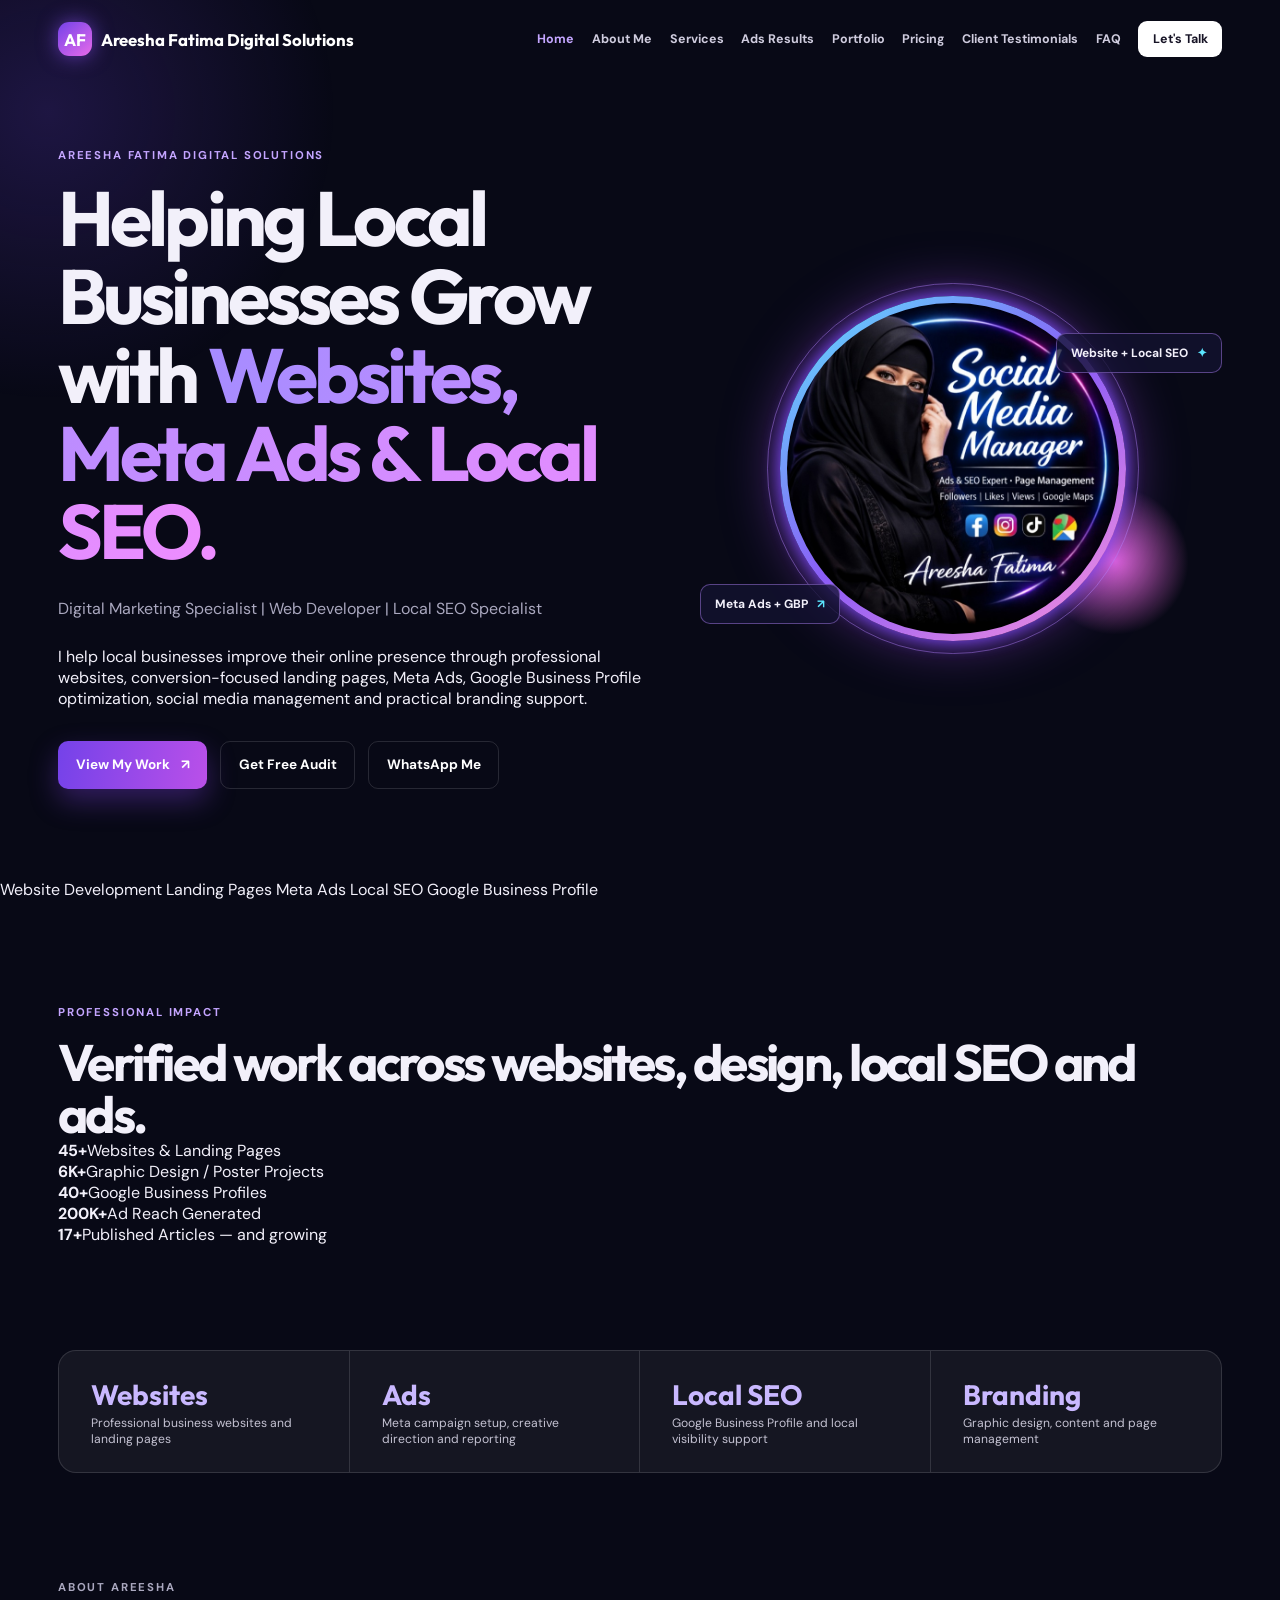
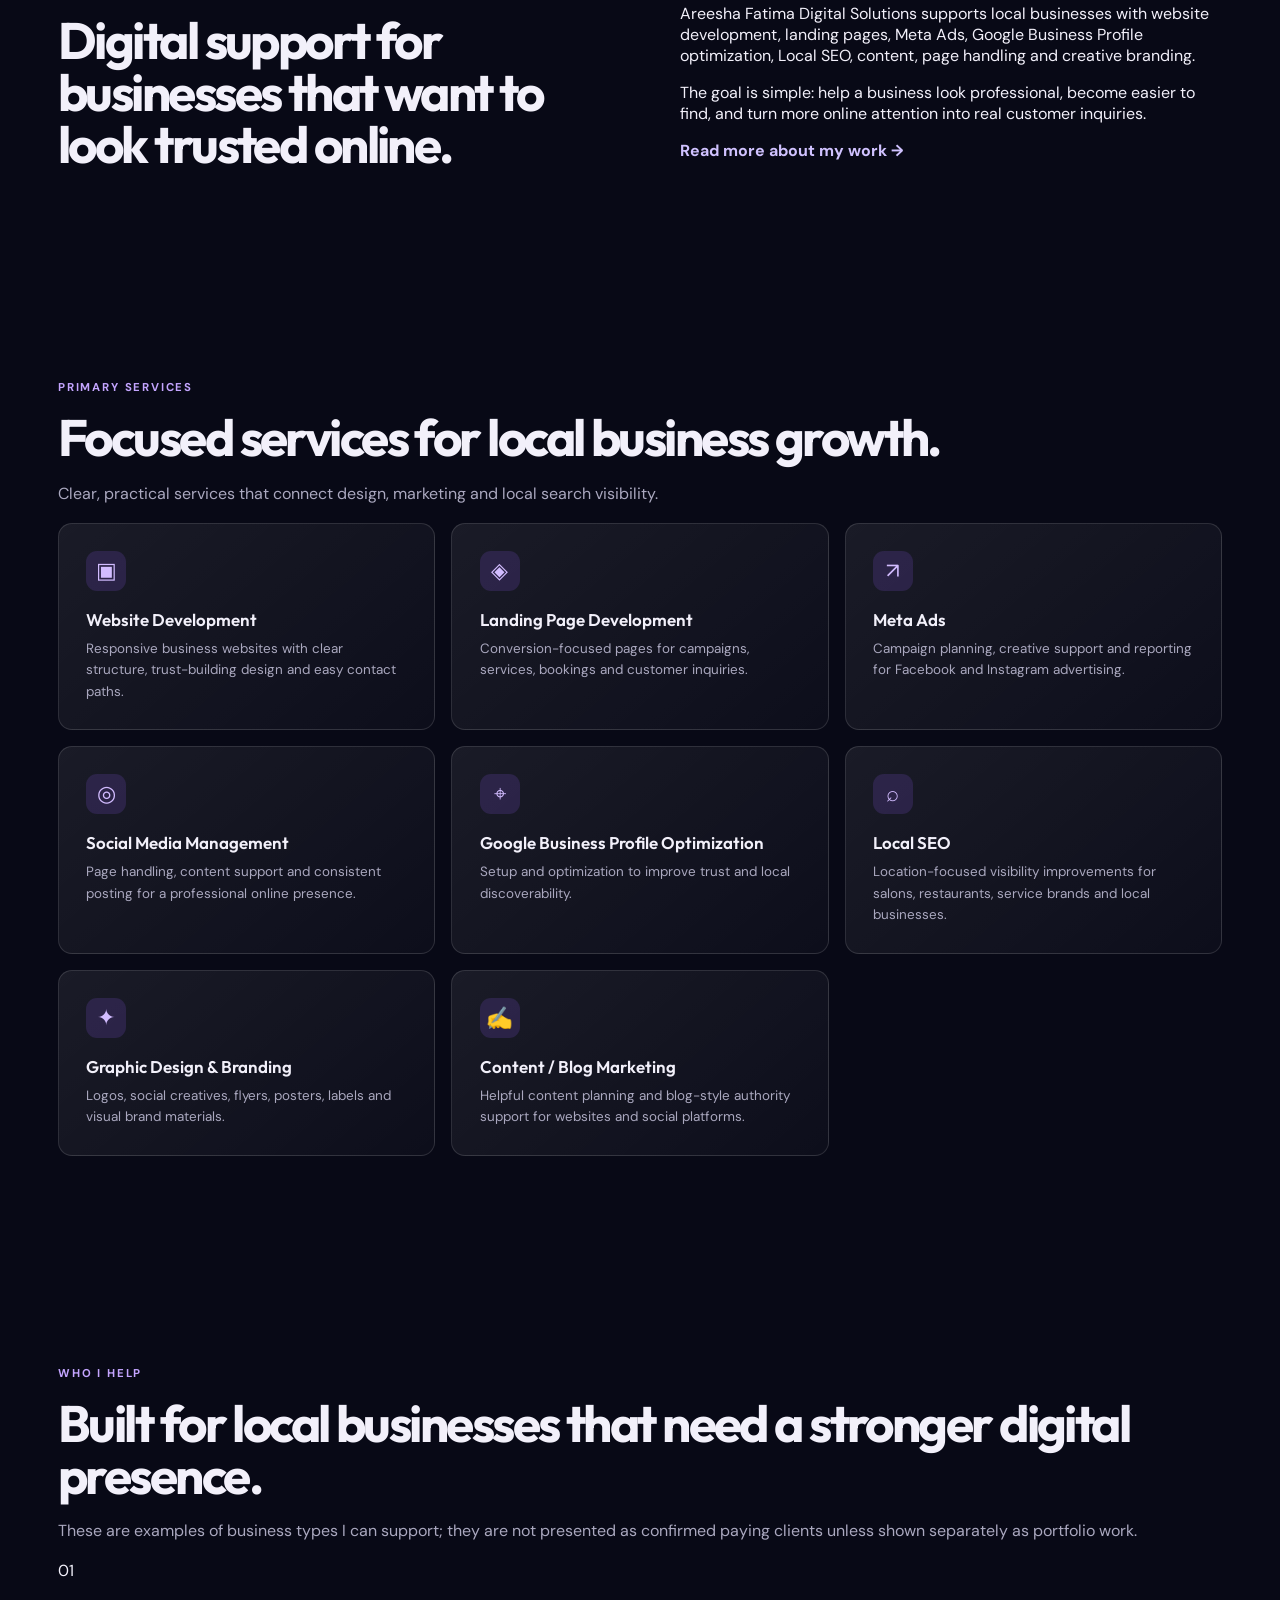
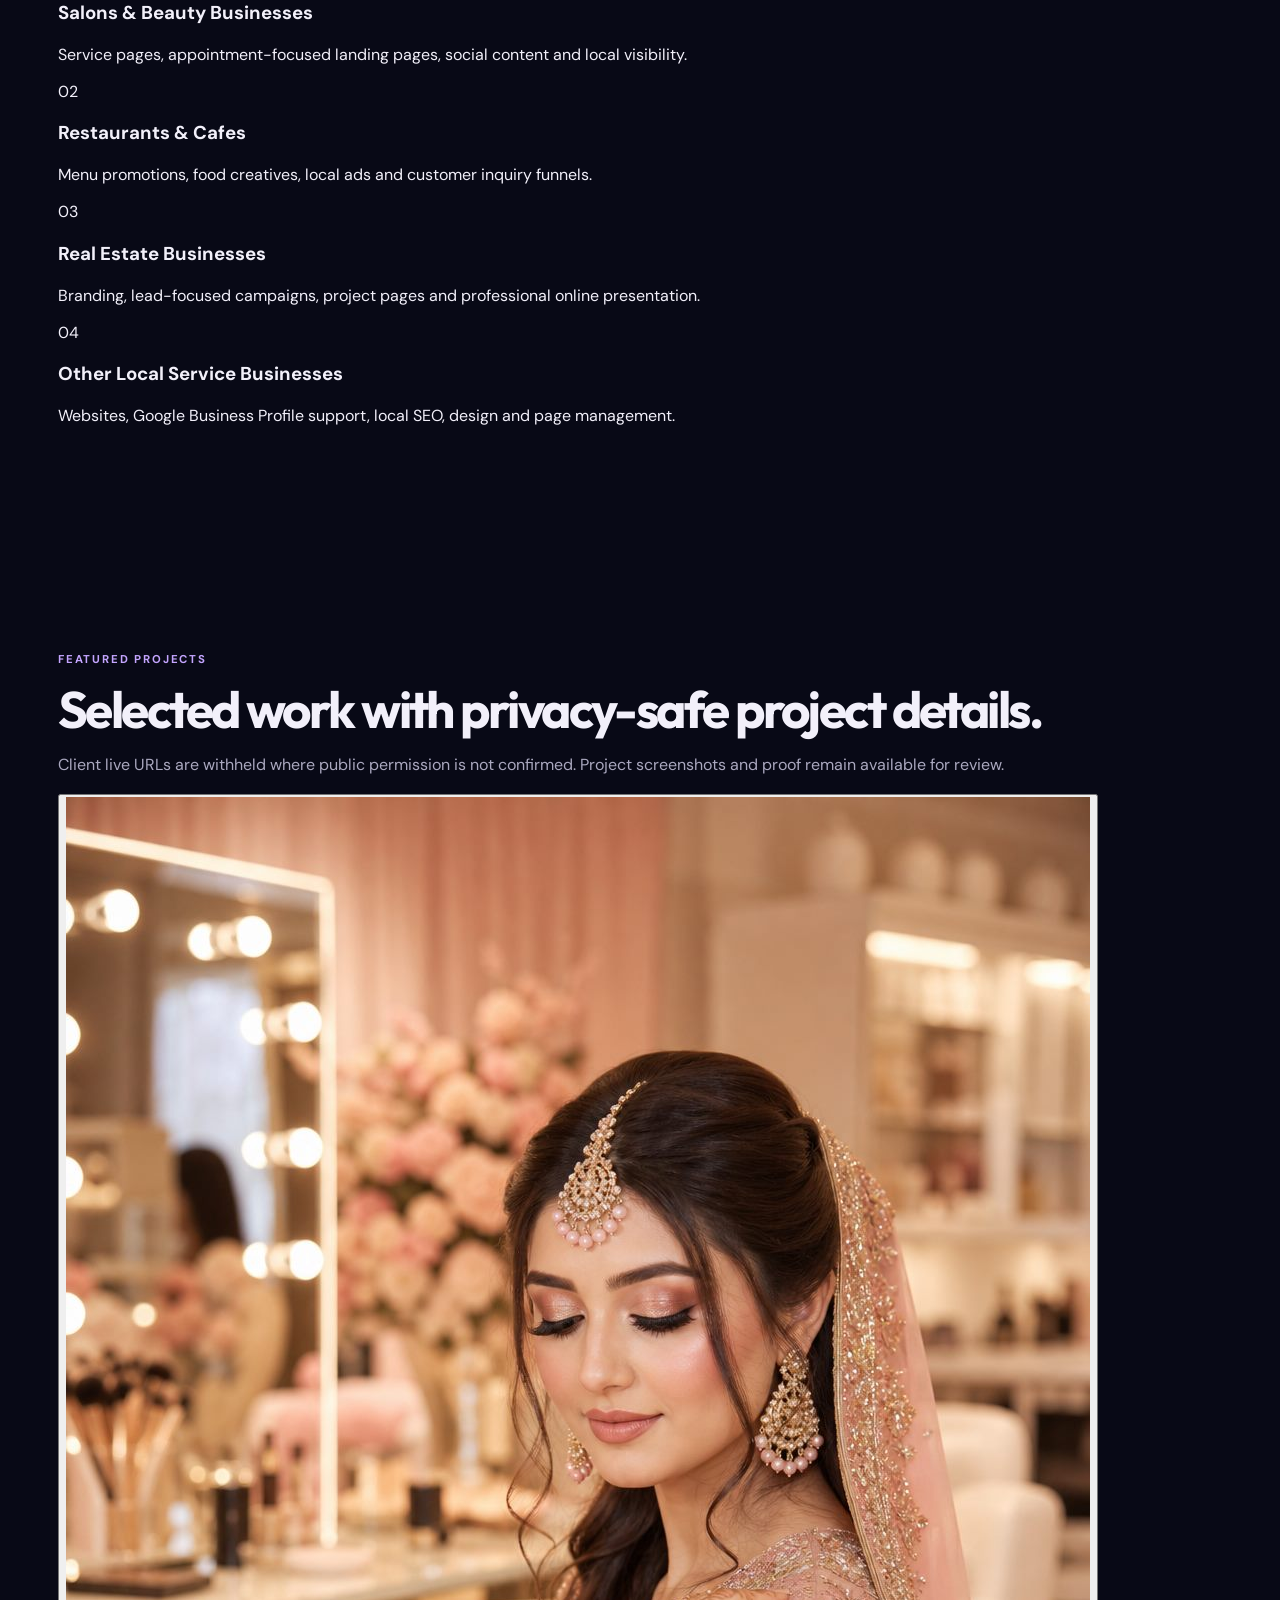
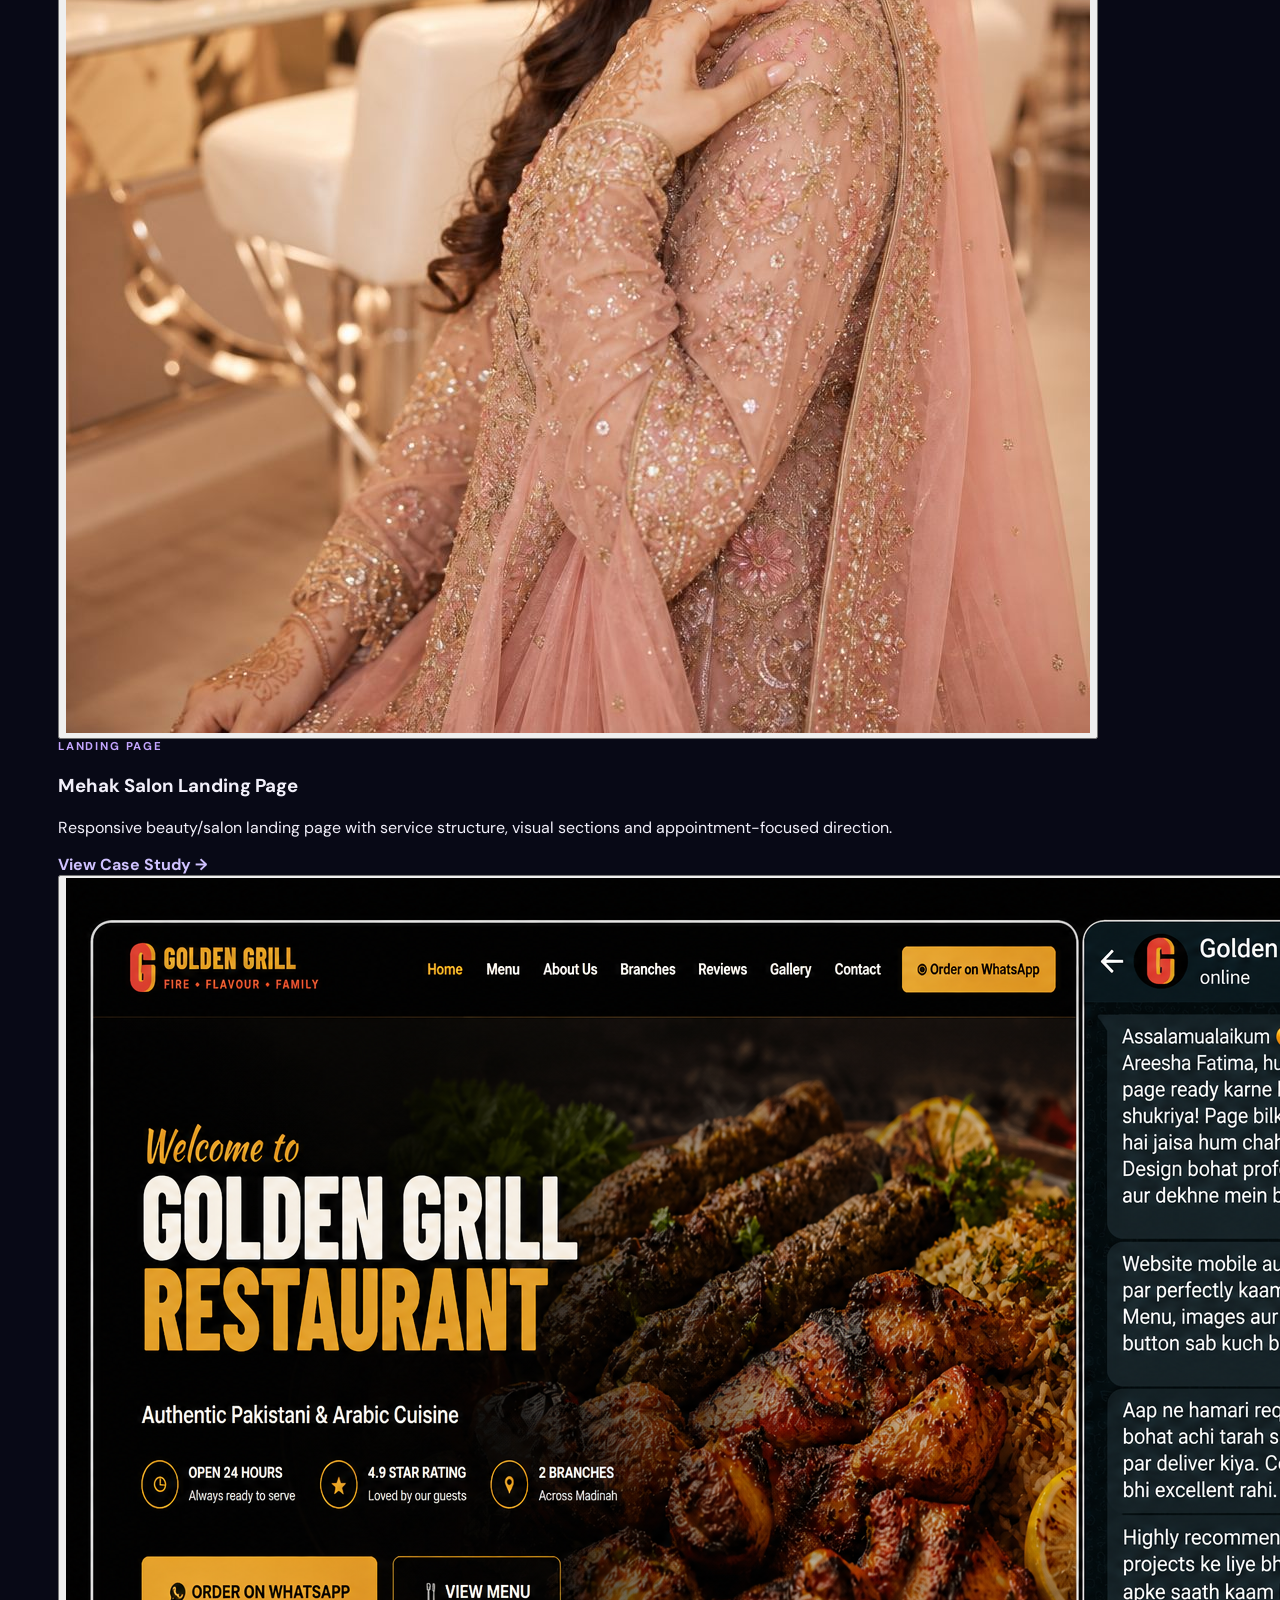
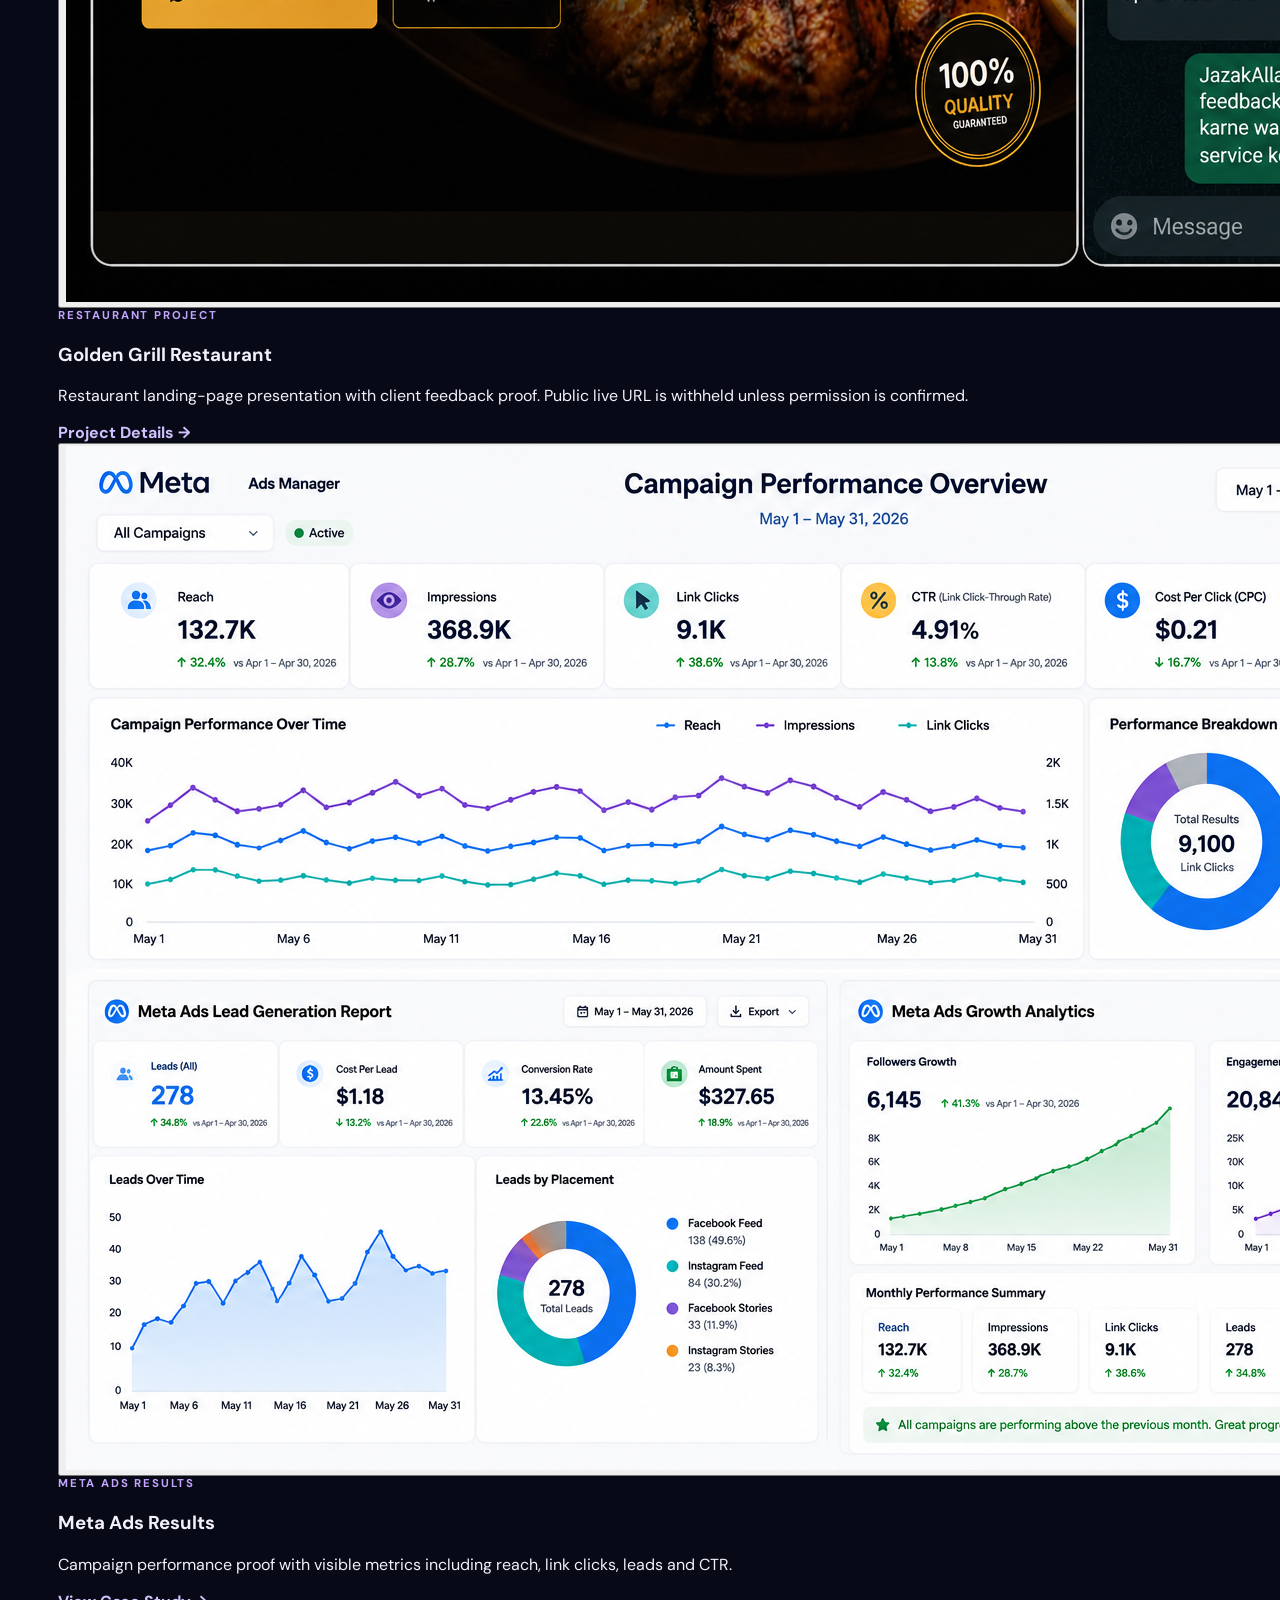
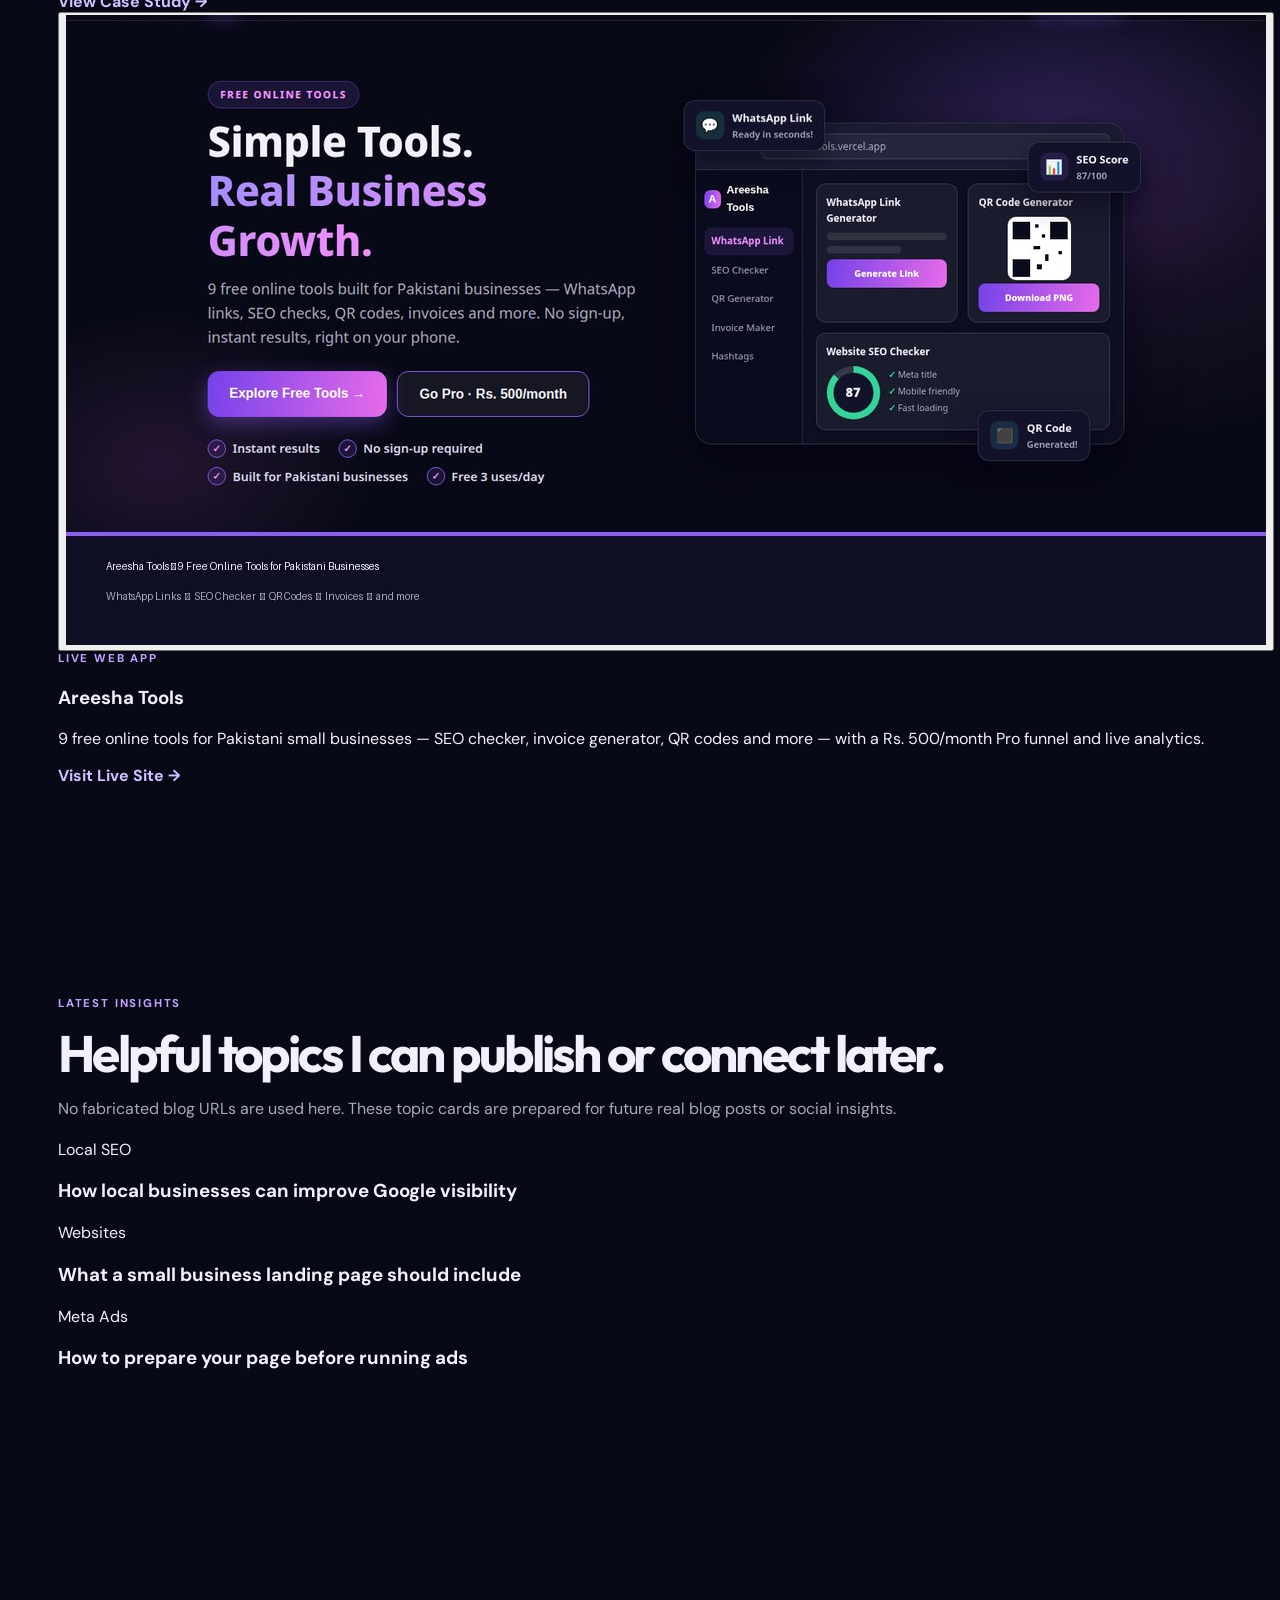
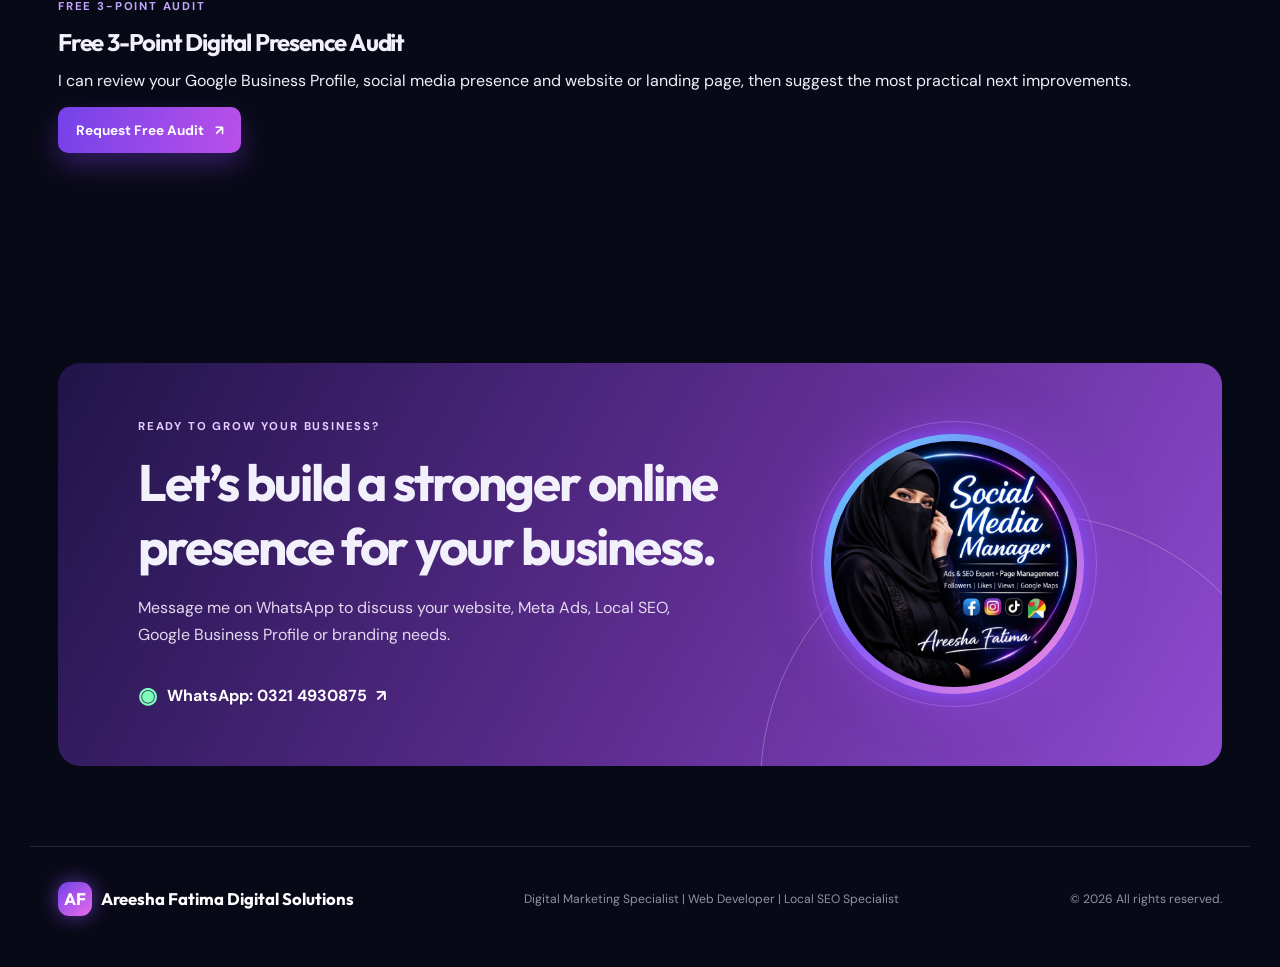
==== commit 5184b1db: "Trigger Vercel deployment" ====
--- a/index.html
+++ b/index.html
@@ -223,6 +223,8 @@
     </section>
 
     <section class="contact section">
+<!-- Deployment trigger -->
+
       <div class="contact-card">
         <div class="contact-copy">
           <p class="eyebrow">READY TO GROW YOUR BUSINESS?</p>
